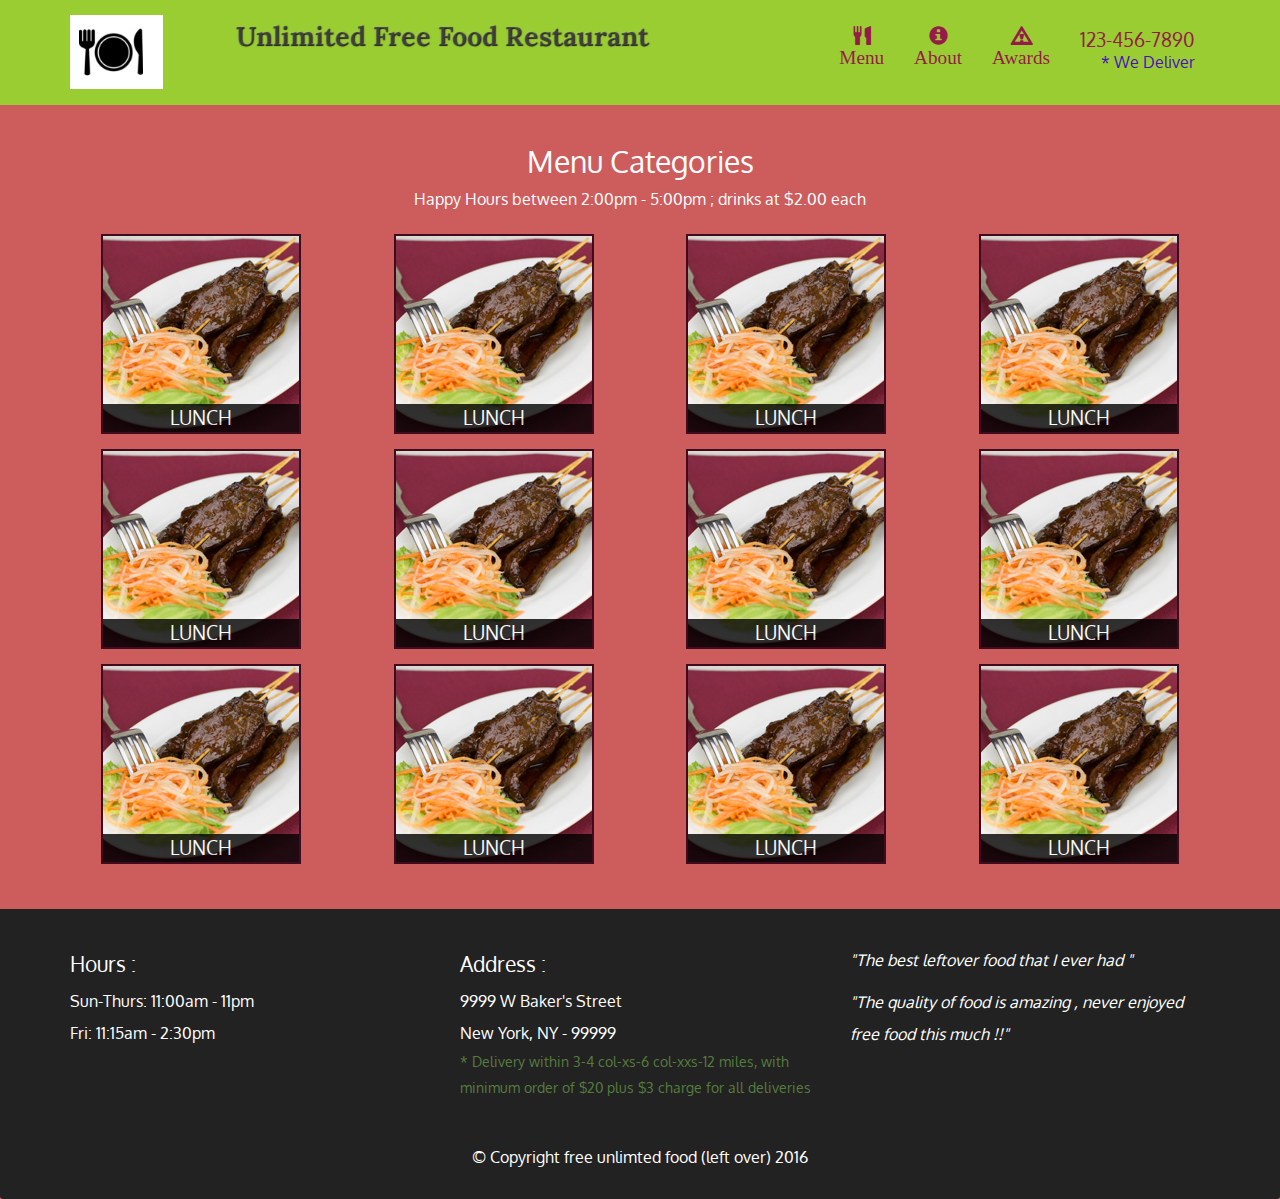
==== Part1/menu-categories.html @ d3834e9f "Home Page and Menu Categories" ====
<!DOCTYPE html>
<html>
<head>
	<meta charset="utf-8">
	<meta name="viewport" content="width=device-width, initial-scale=1">
	
	<title>Hola Restaurant</title>
	<link rel="stylesheet" type="text/css" href="CSS/bootstrap.css">
	<link rel="stylesheet" type="text/css" href="CSS/styles.css">
	<link rel="stylesheet" type="text/css" href="https://fonts.googleapis.com/css?family=Oxygen:400,300,700">
	<link rel="stylesheet" type="text/css" href="https://fonts.googleapis.com/css?family=Lora">
</head>
</head>
<body>
	<nav>
		<header id="header-nav" class="navbar navbar-default">
			<div class="container">
				<div class="navbar-header">				
						<a href="index.html" class="pull-left visible-lg visible-md">
							<div id="logo-img" alt="Logo" class="pull-left"></div>
						</a>			

					<div class="navbar-brand">
						<a href="index.html"><h1>Unlimited Free Food Restaurant</h1></a>
					</div>

				<!-- Small Menu bar suitable for Mobile -->	
					<button type="button" class="navbar-toggle collapsed" data-toggle="collapse" data-target="#collapsable-nav" aria-expanded="false">
				        <span class="sr-only">Toggle navigation</span>
				        <span class="icon-bar"></span>
				        <span class="icon-bar"></span>
				        <span class="icon-bar"></span>
			      </button>

				</div>

				<div id="collapsable-nav" class="collapse navbar-collapse">
					<ul id="nav-list" class="nav navbar-nav navbar-right">
						<li>
							<a href="menu-categories.html">
								<span class="glyphicon glyphicon-cutlery"><br class="hidden-xs"> Menu</span></a>
						</li>
						<li>
							<a href="#">
								<span class="glyphicon glyphicon-info-sign"><br class="hidden-xs"> About</span></a>
						</li>
						<li>
							<a href="#">
								<span class="glyphicon glyphicon-warning-sign"><br class="hidden-xs"> Awards</span></a>
						</li>
						<li id="phone" class="hidden-xs">
							<a href="tel:410-602-5008">
								<span>123-456-7890</span></a><div>* We Deliver</div>
						</li>
					</ul>					
				</div>			
			</div>
					
		</header>
				<div id="call-btn" class="visible-xs">
					<a class="btn" href="tel:410-602-5008">
						<span class="glyphicon glyphicon-earphone">123-456-7890</span></a><div>* We Deliver</div>
				</div>	
		
		<div id="main-content" class="container">
				<h2 id="menu-categories" class="text-center">Menu Categories</h2>
				<div class="text-center">
					Happy Hours between 2:00pm - 5:00pm ; drinks at $2.00 each
				</div>
				<br>
				<section class="row">
					<div class="col-md-3 col-sm-4 col-xs-6 col-xxs-12">
						<a href="single-category.html">
							<div class="category-title">
								<img width="200" height="200" src="images/menu/B/B.jpg" alt="Lunch">
								<span>Lunch</span>
							</div>
						</a>
					</div>

					<div class="col-md-3 col-sm-4 col-xs-6 col-xxs-12">
						<a href="single-category.html">
							<div class="category-title">
								<img width="200" height="200" src="images/menu/B/B.jpg" alt="Lunch">
								<span>Lunch</span>
							</div>
						</a>
					</div>

					<div class="col-md-3 col-sm-4 col-xs-6 col-xxs-12">
						<a href="single-category.html">
							<div class="category-title">
								<img width="200" height="200" src="images/menu/B/B.jpg" alt="Lunch">
								<span>Lunch</span>
							</div>
						</a>
					</div>

					<div class="col-md-3 col-sm-4 col-xs-6 col-xxs-12">
						<a href="single-category.html">
							<div class="category-title">
								<img width="200" height="200" src="images/menu/B/B.jpg" alt="Lunch">
								<span>Lunch</span>
							</div>
						</a>
					</div>

					<div class="col-md-3 col-sm-4 col-xs-6 col-xxs-12">
						<a href="single-category.html">
							<div class="category-title">
								<img width="200" height="200" src="images/menu/B/B.jpg" alt="Lunch">
								<span>Lunch</span>
							</div>
						</a>
					</div>

					<div class="col-md-3 col-sm-4 col-xs-6 col-xxs-12">
						<a href="single-category.html">
							<div class="category-title">
								<img width="200" height="200" src="images/menu/B/B.jpg" alt="Lunch">
								<span>Lunch</span>
							</div>
						</a>
					</div>

					<div class="col-md-3 col-sm-4 col-xs-6 col-xxs-12">
						<a href="single-category.html">
							<div class="category-title">
								<img width="200" height="200" src="images/menu/B/B.jpg" alt="Lunch">
								<span>Lunch</span>
							</div>
						</a>
					</div>

					<div class="col-md-3 col-sm-4 col-xs-6 col-xxs-12">
						<a href="single-category.html">
							<div class="category-title">
								<img width="200" height="200" src="images/menu/B/B.jpg" alt="Lunch">
								<span>Lunch</span>
							</div>
						</a>
					</div>

					<div class="col-md-3 col-sm-4 col-xs-6 col-xxs-12">
						<a href="single-category.html">
							<div class="category-title">
								<img width="200" height="200" src="images/menu/B/B.jpg" alt="Lunch">
								<span>Lunch</span>
							</div>
						</a>
					</div>

					<div class="col-md-3 col-sm-4 col-xs-6 col-xxs-12">
						<a href="single-category.html">
							<div class="category-title">
								<img width="200" height="200" src="images/menu/B/B.jpg" alt="Lunch">
								<span>Lunch</span>
							</div>
						</a>
					</div>

					<div class="col-md-3 col-sm-4 col-xs-6 col-xxs-12">
						<a href="single-category.html">
							<div class="category-title">
								<img width="200" height="200" src="images/menu/B/B.jpg" alt="Lunch">
								<span>Lunch</span>
							</div>
						</a>
					</div>

					<div class="col-md-3 col-sm-4 col-xs-6 col-xxs-12">
						<a href="single-category.html">
							<div class="category-title">
								<img width="200" height="200" src="images/menu/B/B.jpg" alt="Lunch">
								<span>Lunch</span>
							</div>
						</a>
					</div>
				</section>
		</div> <!-- End of Main Content -->

		<footer class="panel-footer">
			<div class="container">
				<div class="row">
					<section id="hours" class="col-md-4 col-xs-6 col-xxs-12">
						<span>Hours : </span><br>
						Sun-Thurs: 11:00am - 11pm<br>
						Fri: 11:15am - 2:30pm <br>
						<hr class="visible-xs">
					</section>
					<section id="address" class="col-sm-4 col-xs-6 col-xxs-12">
						<span>Address : </span><br>
						9999 W Baker's Street<br>
						New York, NY - 99999
						<p>* Delivery within 3-4 col-xs-6 col-xxs-12 miles, with minimum order of $20 plus $3 charge for all deliveries</p>
						<hr class="visible-xs">
					</section>
					<section id="testimonials" class="col-sm-4 col-xs-6 col-xxs-12">
						<p>"The best leftover food that I ever had "</p>
						<p>"The quality of food is amazing , never enjoyed free food this much !!"</p>
						<hr class="visible-xs">
					</section>
				</div>
			</div>
			<div class="text-center">&copy; Copyright free unlimted food (left over) 2016
				
			</div>
			
		</footer>

<script src="JS/jquery-3.1.1.min.js"></script>
<script src="JS/bootstrap.min.js"></script>

</body>
</html>
---- Part1/CSS/styles.css ----
body {
	font-size: 16px;
	color: #fff;
	background-color: indianred;
	font-family: 'Oxygen',sans-serif;
}

.container.jumbotron 
     {
	padding :0px;
	}


#header-nav {
	background-color: yellowgreen;
	border-radius: 0;
	border: 0;
}

#logo-img {
	background:  url('../img/Capture.PNG') no-repeat;
	width: 150px;
	height: 80px;
	margin: 15px 15px 10px 0;
}

.navbar-brand {
	padding-top: 25px;
}

.navbar-brand h1{

	font-family: 'Lora', serif;
	color :  rgba(255, 255, 255, .15);
	font-size: 1.5em;
	/* text-transform: uppercase; */
	font-weight: bold;
	text-shadow: 1px 1px 1px #222;
	margin-top: 0;
	margin-bottom: 0;
	line-height: .75;
}

.navbar-brand a:hover, .navbar-brand a:focus {
	text-decoration: none;
}

#nav-list {
	margin-top: 10px;
}

#nav-list a {
	color: #951C49;
	text-align: center;
}

#nav-list a:hover {
	background: #E7E7E7;
}

#nav-list a span {
	font-size: 1.2em;
}

#phone {
	margin-top: 5px;
}

#phone a {
	text-align: right;
	padding-bottom: 0;
}

#phone div { /* We Deliver */
	color:  #4911ba;
	text-align: right;
	padding-right: 15px;
}

.navbar-header button.navbar-toggle, .navbar-header .icon-bar {
	border: 1px solid #61122f;
}

.call-btn {

}
/* .navbar-header button.navbar-toggle {
	clear: both;
} */

/*End Header */

.container.jumbotron {
	padding :0px;
}

#menu-tile, #specials-tile, #map-tile {
	height: 250px;
	width: 100%;
	border: 2px solid #3f0c1f;
	margin-bottom: 15px;
	position: relative;
	overflow: hidden;
}

#menu-tile {
	background: url('../img/hot-coco.jpg');	
	background-position: center;
}

#special-tile {
	background: url('../img/');
	background-position: center;
}

#menu-tile:hover, #specials-tile:hover, #map-tile:hover {
	box-shadow: 0 1px 5px 1px #cccccc;
}

#menu-tile span, #specials-tile span, #map-tile span {
	position: absolute;
	bottom: 0;
	right: 0;
	width: 100%;
	text-align: center;
	font-size: 1.6em;
	text-transform: uppercase;
	background-color: #000;
	color:  #fff;
	opacity: .7;

}

/* End Main Content */

.panel-footer {
	margin-top: 30px;
	padding-top: 35px;
	padding-bottom: 30px;
	background-color: #222;
	border-top: 0;
}

.panel-footer div.row{
	margin-bottom: 35px;
}

#hours, #address {
	line-height: 2;
}

#hours > span, #address > span {
	font-size: 1.3em;
}

#address p {
	color: #557c3e;
	font-size: .9em;
	line-height: 1.8;
}

#testimonials {
	font-style: italic;
	line-height: 2;
}

/*END FOOTER */

/*MENU CATEGORIES PAGE */

.category-title {
	position: relative;
	border: 2px solid #3F0C1F;
	overflow: hidden;
	width: 200px;
	height: 200px;
	margin: 0 auto 15px;
}

.category-title span {
	position: absolute;
	bottom: 0;
	right: 0;
	width: 100%;
	text-align: center;
	font-size: 1.2em;
	text-transform: uppercase;
	background-color: #000;
	color: #fff;
	opacity: .8;

}

.category-title:hover {
	box-shadow: 0 1px 5px 1px #cccccc;
}

#menu-categories-title + div{
	margin-bottom: 50px;
}

/*********** Super Extra small devices (e.g. iPhone 4) *******/

@media (max-width: 479px) {
	/*Header */
	.navbar-brand h1{
		padding-top: 5px;
		font-size: 6vw; 
	}

	.col-xxs-12 {
		position: relative;
		min-height: 1px;
		padding-right: 15px;
		padding-left: 15px;
		float: left;
		width: 100%;
	}
}
/********** Large Devices Only *************/
@media (min-width: 1200px) {

}

/********** Medium Devices Only *************/
@media (min-width: 992px) and (max-width: 1199px) {
	#logo-img {
	background:  url('../img/Capture_medium.PNG') no-repeat;
	width: 100px;
	height: 70px;
	margin: 10px 10px 5px 0;
}
}

/********** Small Devices Only *************/
@media(min-width: 768px) and (max-width: 991px) {

}

/********** Extra small Devices Only *************/
@media(max-width: 767px) {
	.navbar-brand {
		padding-top: 10px;
		height: 80px;
	}

	.navbar-brand h1 {
		padding-top: 10px;
		font-size: 5vw;
	}
}
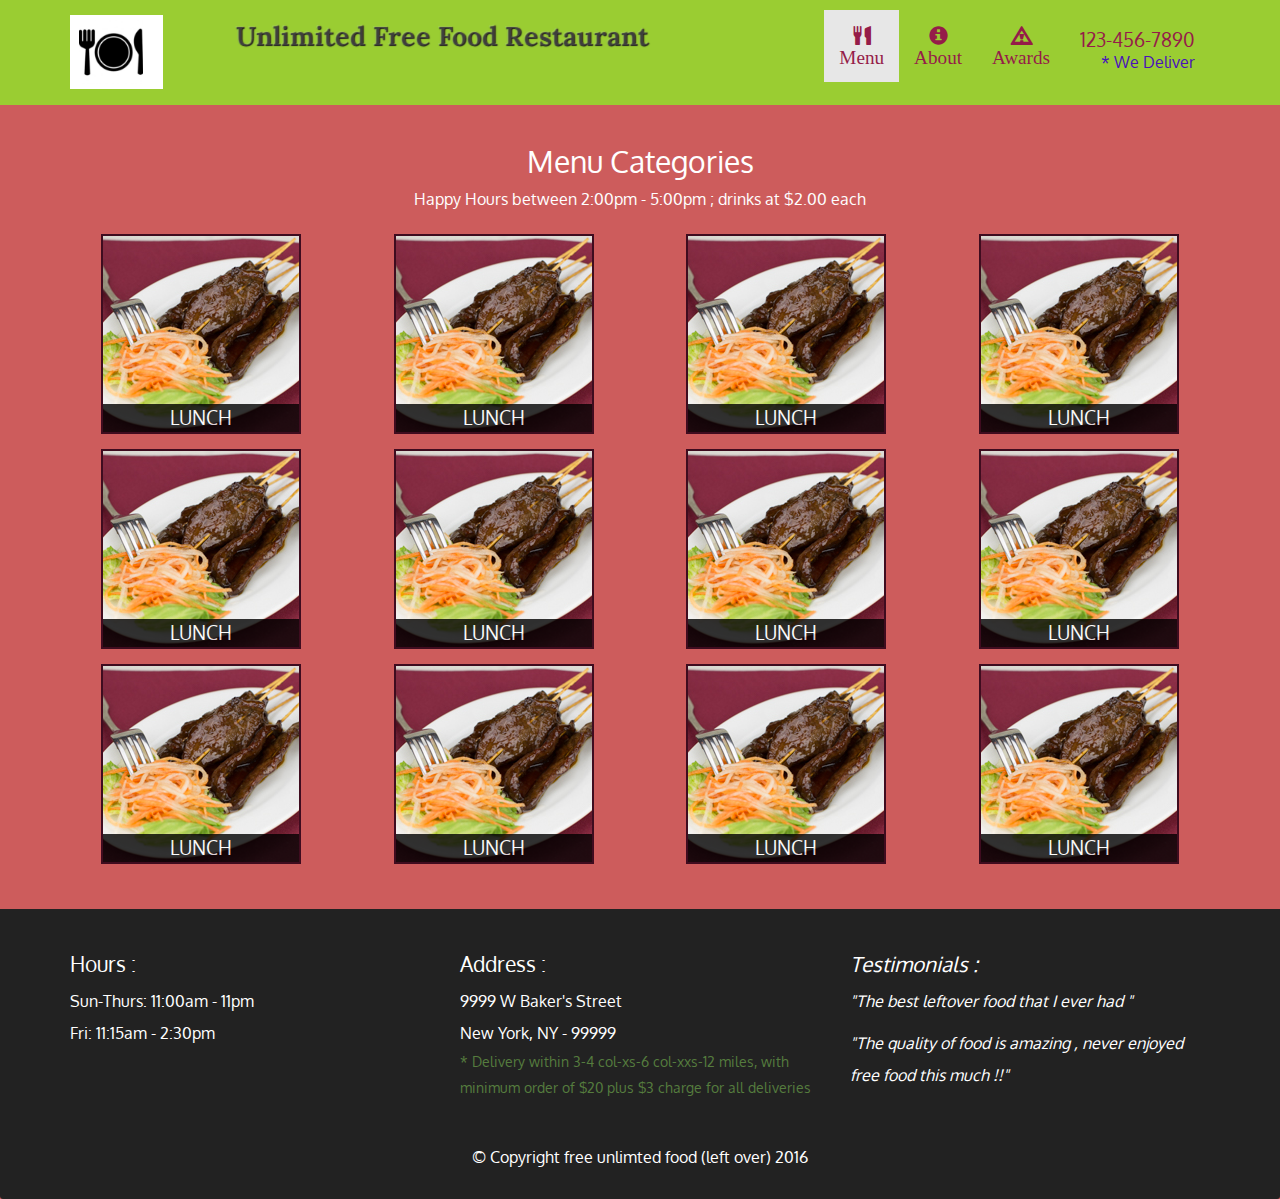
==== commit 551b0e3e: "Home, Menu Categories and Single Page" ====
--- a/Part1/menu-categories.html
+++ b/Part1/menu-categories.html
@@ -36,7 +36,13 @@
 
 				<div id="collapsable-nav" class="collapse navbar-collapse">
 					<ul id="nav-list" class="nav navbar-nav navbar-right">
-						<li>
+						<li class="visible-xs">
+							<a href="index.html">
+							<span class="glyphicon glyphicon-home">Home</span>	
+							</a>
+						</li>
+
+						<li class="active">
 							<a href="menu-categories.html">
 								<span class="glyphicon glyphicon-cutlery"><br class="hidden-xs"> Menu</span></a>
 						</li>
@@ -196,6 +202,7 @@
 						<hr class="visible-xs">
 					</section>
 					<section id="testimonials" class="col-sm-4 col-xs-6 col-xxs-12">
+						<span>Testimonials : </span><br>
 						<p>"The best leftover food that I ever had "</p>
 						<p>"The quality of food is amazing , never enjoyed free food this much !!"</p>
 						<hr class="visible-xs">
--- a/Part1/CSS/styles.css
+++ b/Part1/CSS/styles.css
@@ -149,7 +149,7 @@
 	line-height: 2;
 }
 
-#hours > span, #address > span {
+#hours > span, #address > span , #testimonials > span{
 	font-size: 1.3em;
 }
 
@@ -199,6 +199,57 @@
 	margin-bottom: 50px;
 }
 
+/* END MENU CATEGORIES */
+
+/* SINGLE CATEGORY PAGE */
+
+.menu-item-tile {
+	margin-bottom: 25px;
+}
+
+.menu-item-tile hr {
+	width: 80%;
+}
+
+.menu-item-tile .meni-item-price {
+	font-size: 1.1em;
+	text-align: right;
+	margin-top: -15px;
+	margin-right: -15px;
+}
+
+.menu-item-tile .menu-item-price span {
+	font-size :  .6em;
+}
+
+.menu-item-photo {
+	position:  relative;
+	border:  2px solid #3F0C1F;
+	overflow: hidden;
+	padding: 0;
+	margin-right: -15px;
+	margin-left: auto;
+	margin-bottom: 20px;
+	max-width: 250px;
+}
+
+.menu-item-photo div {
+	position: absolute;
+	bottom: 0;
+	right: 0;
+	width: 30px;
+	background-color: #557c3e;
+	text-align: center;
+}
+
+.menu-item-description {
+	padding-right: 30px;
+}
+
+h3.menu-item-title {
+	margin: 0 0 10px;
+}
+
 /*********** Super Extra small devices (e.g. iPhone 4) *******/
 
 @media (max-width: 479px) {
@@ -248,4 +299,15 @@
 		padding-top: 10px;
 		font-size: 5vw;
 	}
-}+
+	.menu-item-photo{
+		margin-right: auto;
+	}
+	.menu-item-tile .menu-item-price {
+		text-align: center;
+	}
+	.menu-item-description {
+		text-align: center;
+	}
+}
+
